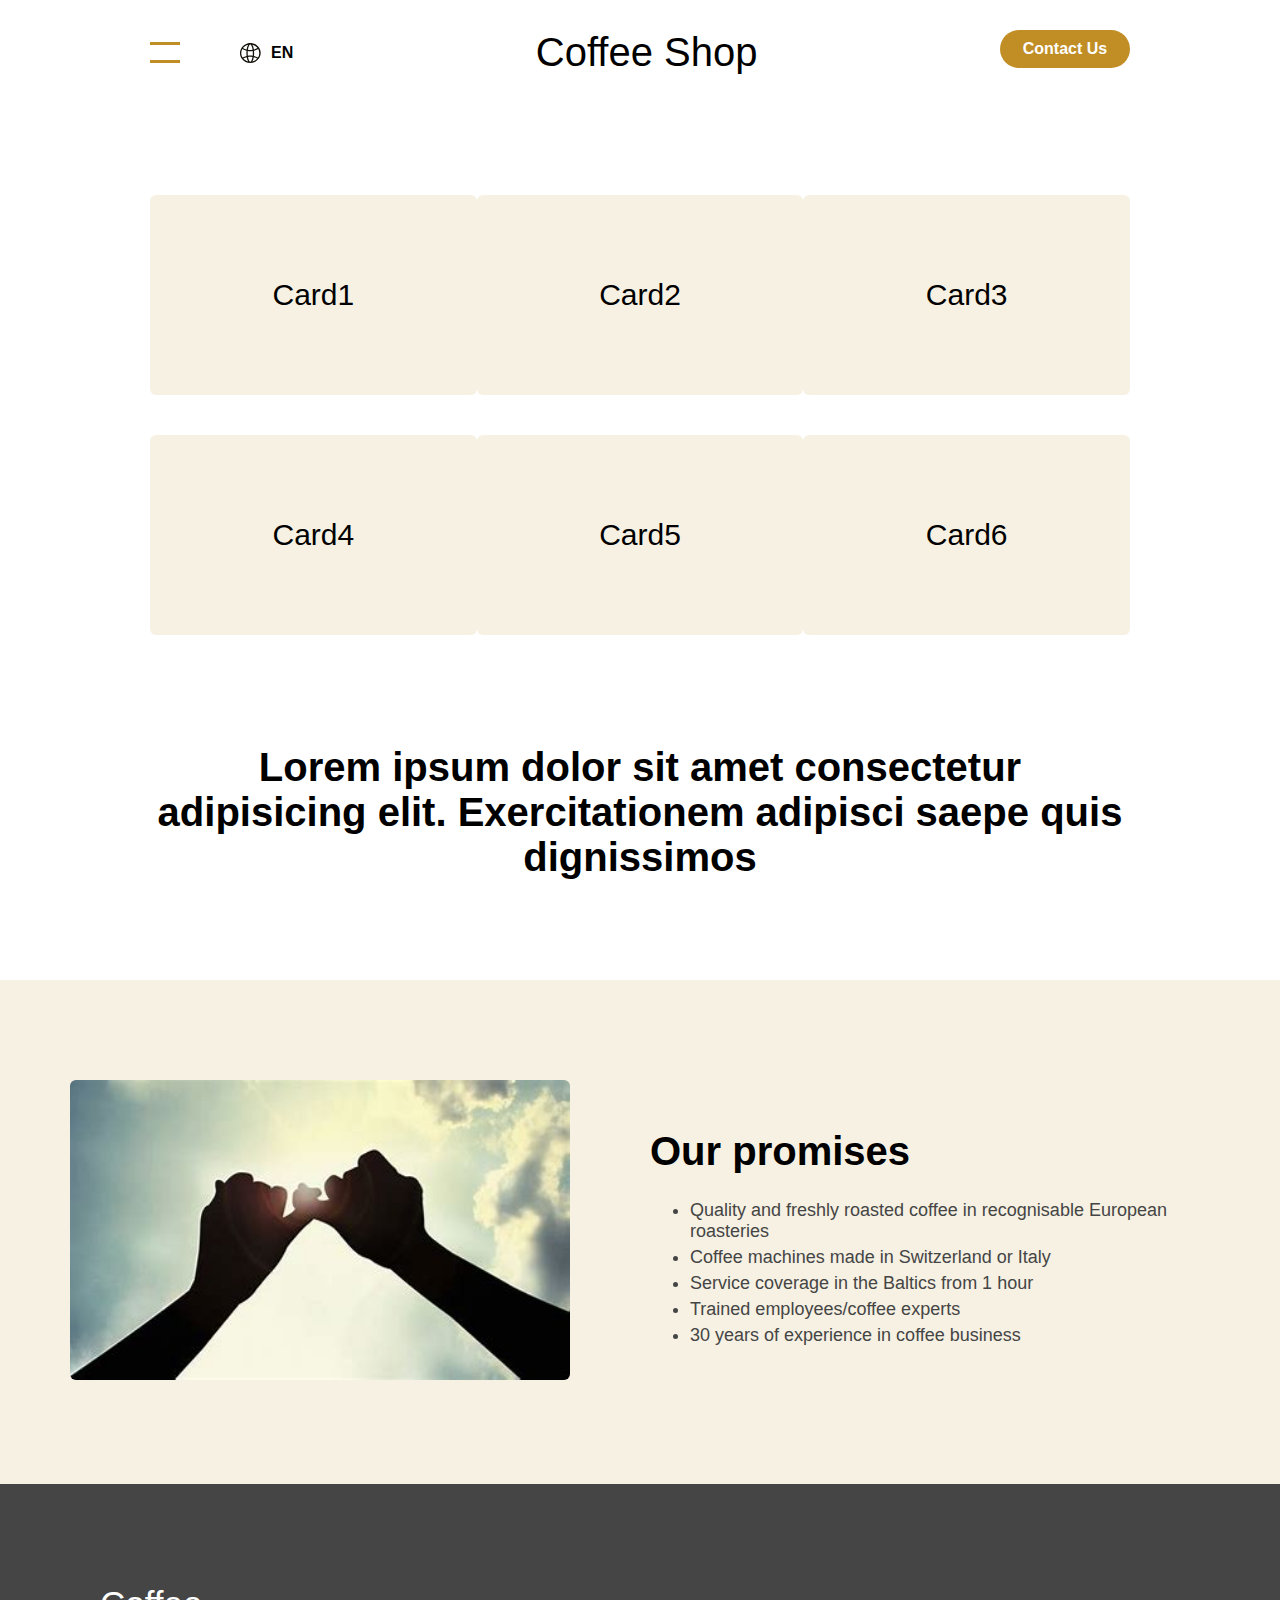
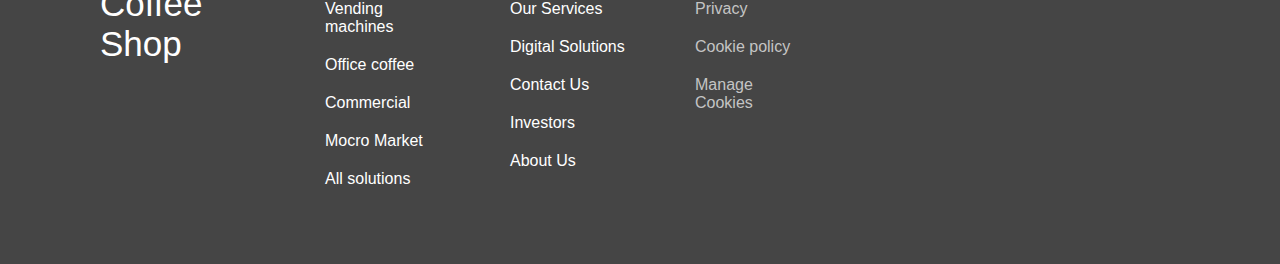
==== index.html @ 0ec9e8d9 "initial commit" ====
<!DOCTYPE html>
<html lang="en">
  <head>
    <meta charset="UTF-8" />
    <meta name="viewport" content="width=device-width, initial-scale=1.0" />
    <!-- css style -->
    <link href="./css/style.css" rel="stylesheet" />
    <!-- webfonts -->
    <link href="./css/all.min.css" rel="stylesheet" />
    <title>Coffee Shop</title>
  </head>
  <body>
    <div id="menu" class="menu hide">
      <div class="close-cont"><span id="close">X</span></div>
      <div class="menu-list">
        <ul class="services">
          <li>Vending machines</li>
          <li>Office coffee</li>
          <li>Commercial</li>
          <li>Mocro Market</li>
          <li>All solutions</li>
        </ul>
        <ul class="services2">
          <li>Our Services</li>
          <li>Digital Solutions</li>
          <li>Contact Us</li>
          <li>Investors</li>
          <li>About Us</li>
        </ul>
      </div>
    </div>
    <!-- start header -->
    <header>
      <div class="sh-menu-block">
        <div id="show-menu" class="menu-btn">
          <div></div>
          <div></div>
        </div>
        <div class="lng">
          <svg
            width="21"
            height="20"
            viewBox="0 0 21 20"
            fill="none"
            xmlns="http://www.w3.org/2000/svg"
          >
            <path
              d="M18.713 15.747C19.5324 14.6635 20.1152 13.4307 20.4262 12.1233C20.7372 10.816 20.7699 9.46128 20.5222 8.14137C20.2746 6.82146 19.7518 5.56383 18.9855 4.44474C18.2193 3.32565 17.2255 2.36841 16.0645 1.63105C14.9035 0.893683 13.5994 0.391562 12.2314 0.155118C10.8633 -0.0813254 9.45974 -0.0471624 8.10577 0.255537C6.75179 0.558237 5.47562 1.12316 4.3546 1.91607C3.23359 2.70898 2.2911 3.71336 1.58427 4.8683L1.53936 4.91165C1.52107 4.94023 1.50805 4.97165 1.50087 5.00452C0.468291 6.63166 -0.0517481 8.5135 0.00406431 10.4208C0.0598768 12.3281 0.689126 14.1786 1.81521 15.747C1.81521 15.747 1.81521 15.747 1.81521 15.7841C2.75861 17.0816 4.01082 18.1416 5.46666 18.8752C6.92251 19.6088 8.53949 19.9945 10.1818 19.9999C11.8241 20.0054 13.4438 19.6304 14.9048 18.9065C16.3659 18.1827 17.6256 17.131 18.5783 15.8398C18.6074 15.8117 18.6332 15.7805 18.6552 15.747H18.713ZM17.9624 14.5829C16.7106 13.8913 15.3656 13.3704 13.9657 13.035C14.0713 12.0663 14.1249 11.0929 14.1261 10.1188C14.1261 9.34484 14.0876 8.56469 14.0234 7.80931C15.5061 7.44955 16.9246 6.87773 18.2319 6.11282C18.9491 7.42678 19.3013 8.89771 19.254 10.3822C19.2068 11.8666 18.7618 13.3139 17.9624 14.5829ZM10.2641 18.787C9.5071 18.787 8.49992 17.0038 8.00594 14.0133C9.49279 13.7767 11.0098 13.7767 12.4966 14.0133C12.0283 16.9853 11.0211 18.787 10.2641 18.787ZM10.2641 12.5954C9.45177 12.5968 8.64085 12.661 7.83914 12.7874C7.74384 11.9008 7.69673 11.0101 7.698 10.1188C7.698 9.39437 7.73008 8.71329 7.7814 8.06317C8.60195 8.1947 9.43231 8.26097 10.2641 8.26131C11.0958 8.25786 11.9259 8.19162 12.7468 8.06317C12.7981 8.68233 12.8302 9.39437 12.8302 10.1188C12.8315 11.0101 12.7844 11.9008 12.6891 12.7874C11.8874 12.661 11.0764 12.5968 10.2641 12.5954ZM10.2641 1.45054C11.0724 1.45054 12.1887 3.469 12.6121 6.82485C11.0587 7.08903 9.46947 7.08903 7.91612 6.82485C8.33952 3.469 9.45578 1.45054 10.2641 1.45054ZM17.5454 5.06025C16.4041 5.73049 15.1681 6.23729 13.8759 6.5648C13.7053 4.86792 13.2001 3.21817 12.3876 1.7044C14.4661 2.19433 16.2952 3.38437 17.5454 5.06025ZM8.14066 1.7044C7.32809 3.21817 6.82291 4.86792 6.65231 6.5648C5.36015 6.23729 4.12409 5.73049 2.98279 5.06025C4.23301 3.38437 6.06208 2.19433 8.14066 1.7044ZM2.30919 6.11282C3.61648 6.87773 5.03498 7.44955 6.5176 7.80931C6.45344 8.57088 6.41495 9.34484 6.41495 10.1188C6.41617 11.0929 6.4697 12.0663 6.57533 13.035C5.17542 13.3704 3.83039 13.8913 2.57862 14.5829C1.77923 13.3139 1.33424 11.8666 1.28702 10.3822C1.2398 8.89771 1.59197 7.42678 2.30919 6.11282ZM3.31639 15.6045C4.3933 15.0126 5.54764 14.5627 6.74854 14.2672C6.94404 15.7582 7.41558 17.2031 8.14066 18.5332C6.24578 18.0883 4.5524 17.0604 3.31639 15.6045ZM12.3876 18.5332C13.1126 17.2031 13.5842 15.7582 13.7797 14.2672C14.9806 14.5627 16.1349 15.0126 17.2118 15.6045C15.9758 17.0604 14.2824 18.0883 12.3876 18.5332Z"
              fill="#13100A"
            ></path>
          </svg>
          <span>EN</span>
        </div>
      </div>
      <div class="logo">Coffee Shop</div>
      <div class="contact-btn">
        <a href="./contactus.html">Contact Us</a>
      </div>
    </header>
    <!-- end header -->
    <main>
      <div class="container-cards">
        <div class="cont-card">
          <div class="card">Card1</div>
          <div class="card">Card2</div>
          <div class="card">Card3</div>
        </div>
        <div class="cont-card">
          <div class="card">Card4</div>
          <div class="card">Card5</div>
          <div class="card">Card6</div>
        </div>
      </div>
      <div class="welcom">
        Lorem ipsum dolor sit amet consectetur adipisicing elit. Exercitationem
        adipisci saepe quis dignissimos
      </div>
      <div class="promises">
        <div class="promises-img">
          <img src="./imgs/promises.jpeg" />
        </div>
        <div class="promises-content">
          <h1>Our promises</h1>
          <ul>
            <li>
              Quality and freshly roasted coffee in recognisable European
              roasteries
            </li>
            <li>Coffee machines made in Switzerland or Italy</li>
            <li>Service coverage in the Baltics from 1 hour</li>
            <li>Trained employees/coffee experts</li>
            <li>30 years of experience in coffee business</li>
          </ul>
        </div>
      </div>
    </main>
    <footer>
      <div class="container">
        <div class="footer-logo">Coffee Shop</div>
        <ul>
          <li>Vending machines</li>
          <li>Office coffee</li>
          <li>Commercial</li>
          <li>Mocro Market</li>
          <li>All solutions</li>
        </ul>
        <ul>
          <li>Our Services</li>
          <li>Digital Solutions</li>
          <li>Contact Us</li>
          <li>Investors</li>
          <li>About Us</li>
        </ul>
        <ul class="ul-cookie">
          <li>Privacy</li>
          <li>Cookie policy</li>
          <li>Manage Cookies</li>
        </ul>
      </div>
    </footer>
    <script src="./js/main.js"></script>
  </body>
</html>
---- css/style.css ----
body {
  margin: 0;
  font-family: Arial, Helvetica, sans-serif;
  position: relative;
}
.hide {
  display: none;
}
.show {
  display: flex;
  flex-direction: column;
}
.menu {
  position: absolute;
  background-color: #fff;
  width: 50%;
  top: 0px;
  left: 0px;
  height: 100%;
}
.menu .close-cont {
  padding: 50px;
  display: flex;
  justify-content: end;
}
.menu .close-cont span {
  font-size: 20px;
  color: #c08e25;
  cursor: pointer;
}
.menu .menu-list {
  display: flex;
  padding-top: 15px;
}
.menu .menu-list ul {
  list-style: none;
}
.menu .menu-list ul li {
  margin-bottom: 20px;
  width: fit-content;
  cursor: pointer;
}
.menu .menu-list .services {
  font-size: 25px;
  font-weight: 600;
}
.menu .menu-list .services2 {
  font-size: 20px;
}
.menu .menu-list ul li:hover {
  border-bottom: 2px solid #c08e25;
}

/* start header */
header {
  padding: 30px 150px;
  display: flex;
  justify-content: space-between;
  margin-bottom: 80px;
}
/* start menu block */
header .sh-menu-block {
  display: flex;
  gap: 60px;
  align-items: center;
}
header .menu-btn {
  display: flex;
  flex-direction: column;
  gap: 15px;
  cursor: pointer;
}
header .menu-btn div {
  width: 30px;
  height: 3px;
  background-color: #c08e25;
}
header .sh-menu-block .lng {
  display: flex;
  align-items: center;
  gap: 10px;
}
header .sh-menu-block .lng span {
  font-weight: 600;
}
/* end menu block */
/* start logo */
header .logo {
  font-size: 40px;
  font-weight: 500;
}
header .logo a {
  color: #000;
  text-decoration: none;
}
/* end logo */
/* start contact */
header .contact-btn a {
  background-color: #c08e25;
  width: 100px;
  color: #fff;
  padding: 10px 15px;
  border-radius: 20px;
  display: inline-block;
  cursor: pointer;
  text-align: center;
  font-size: 16px;
  transition: 0.3s;
  font-weight: 550;
  text-decoration: none;
}
header .contact-btn a:hover {
  background-color: #fff;
  color: #c08e25;
  border: 2px solid #c08e25;
}
/* end contact */
/* end header */

/* start main */
main .container-cards {
  display: flex;
  flex-direction: column;
  gap: 40px;
  padding: 10px 150px;
  margin-bottom: 80px;
}
main .cont-card {
  display: flex;
  justify-content: space-between;
}
main .card {
  background-color: #f6f1e3;
  width: 350px;
  height: 200px;
  font-size: 30px;
  text-align: center;
  align-content: center;
  border-radius: 6px;
  border: 0px solid #c08e25;
  transition: 0.3s;
}
main .card:hover {
  border: 2px solid #c08e25;
}
main .welcom {
  padding: 20px 150px;
  font-size: 40px;
  font-weight: 700;
  text-align: center;
  margin-bottom: 80px;
}
main .promises {
  display: flex;
  gap: 80px;
  align-items: center;
  background-color: #f6f1e3;
  padding: 100px 70px;
}
main .promises .promises-img img {
  border-radius: 6px;
  width: 500px;
  height: 300px;
}
main .promises .promises-content h1 {
  font-size: 40px;
}
main .promises .promises-content ul li {
  font-size: 18px;
  color: #454545;
  margin-bottom: 5px;
}
/* end main */
/* start footer */
footer {
  background-color: #454545;
  padding: 100px 0 40px;
  color: #fff;
}
footer ul {
  list-style: none;
}
footer ul li {
  font-size: 16px;
  margin-bottom: 20px;
  font-weight: 600px;
  transition: 0.3s;
  cursor: pointer;
  width: fit-content;
}
footer ul li:hover {
  border-bottom: 2px solid #c08e25;
}
footer .container {
  display: grid;
  grid-template-columns: repeat(6, 1fr);
  grid-gap: 30px;
  max-width: 1720px;
  padding: 0 100px;
}
footer .footer-logo {
  font-size: 35px;
}
footer .ul-cookie li {
  color: #c4c4c4;
}
/* end footer */
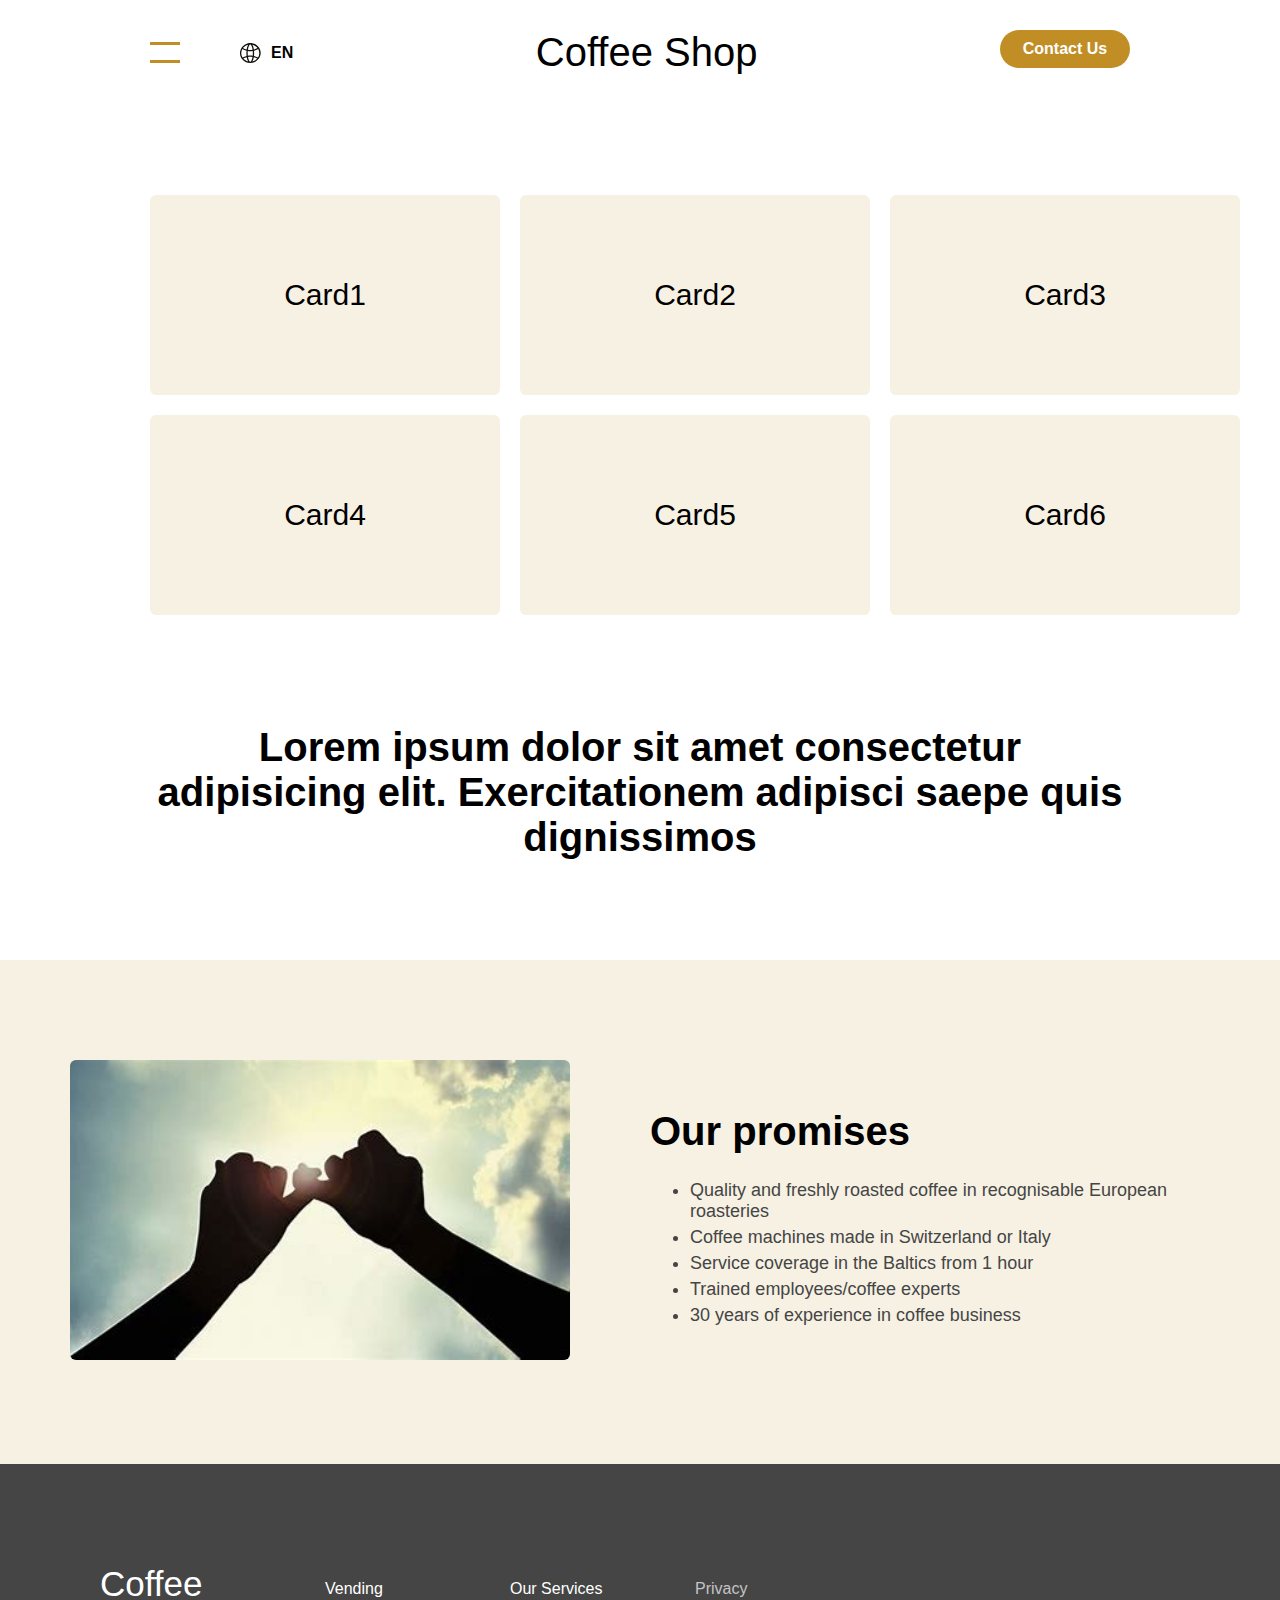
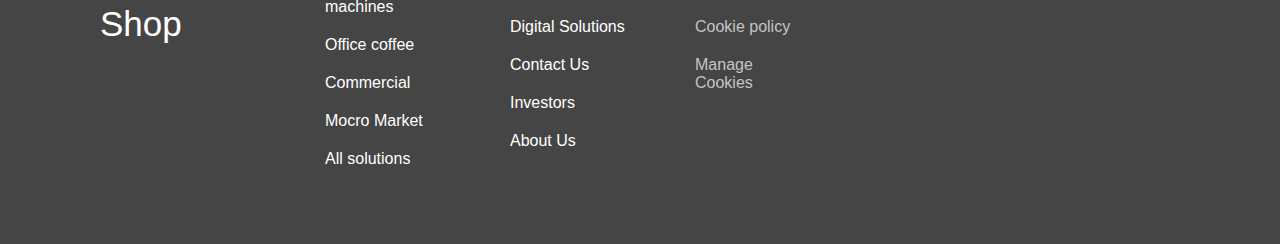
==== commit 586d1eca: "add media" ====
--- a/index.html
+++ b/index.html
@@ -64,8 +64,7 @@
           <div class="card">Card1</div>
           <div class="card">Card2</div>
           <div class="card">Card3</div>
-        </div>
-        <div class="cont-card">
+
           <div class="card">Card4</div>
           <div class="card">Card5</div>
           <div class="card">Card6</div>
--- a/css/style.css
+++ b/css/style.css
@@ -115,19 +115,55 @@
   border: 2px solid #c08e25;
 }
 /* end contact */
+@media (max-width: 1000px) {
+  header .sh-menu-block .lng {
+    display: none;
+  }
+}
+@media (max-width: 900px) {
+  header .logo {
+    display: none;
+  }
+  header {
+    padding: 30px 80px;
+  }
+  main .container-cards {
+    padding: 10px 80px !important;
+  }
+}
+@media (max-width: 750px) {
+  main .container-cards {
+    padding: 10px 30px !important;
+  }
+  main .cont-card {
+    grid-template-columns: repeat(1, 1fr) !important;
+  }
+  main .cont-card .card {
+    width: auto;
+  }
+}
+@media (max-width: 800px) {
+  .menu-list {
+    flex-direction: column;
+  }
+}
+@media (max-width: 500px) {
+  .menu-list ul li {
+    font-size: 16px;
+  }
+}
 /* end header */
 
 /* start main */
+
 main .container-cards {
-  display: flex;
-  flex-direction: column;
-  gap: 40px;
   padding: 10px 150px;
   margin-bottom: 80px;
 }
 main .cont-card {
-  display: flex;
-  justify-content: space-between;
+  display: grid;
+  grid-template-columns: repeat(3, 1fr);
+  gap: 20px;
 }
 main .card {
   background-color: #f6f1e3;
@@ -140,6 +176,12 @@
   border: 0px solid #c08e25;
   transition: 0.3s;
 }
+
+@media (max-width: 1200px) {
+  main .cont-card {
+    grid-template-columns: repeat(2, 1fr);
+  }
+}
 main .card:hover {
   border: 2px solid #c08e25;
 }
